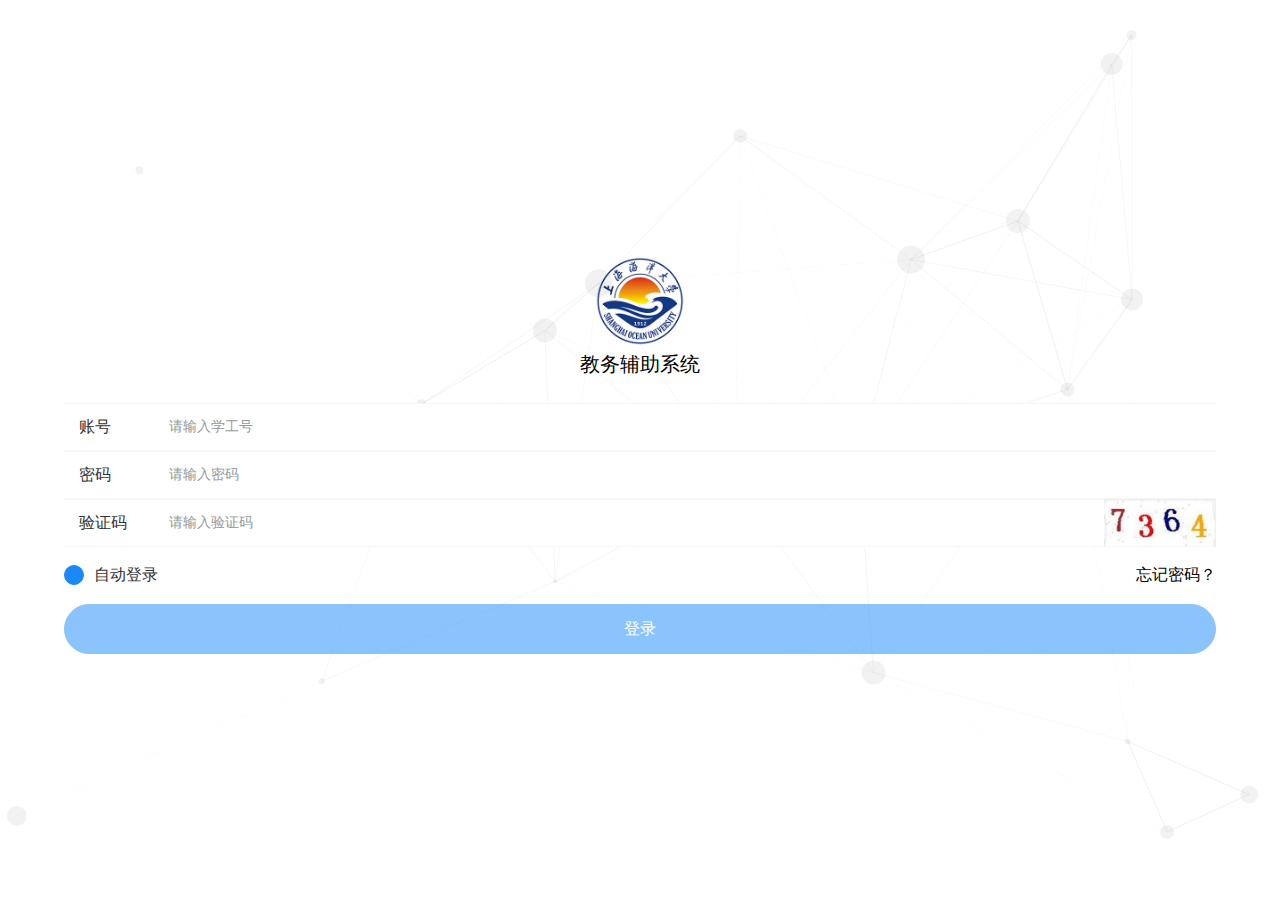
==== urp-fe/about.html @ 4aa879bd "bugfix && add some function" ====
﻿<meta name="viewport" charset=utf-8″ content="width=device-width, initial-scale=1, user-scalable=no" />
<html>

<head>
	<title>关于我们</title>
</head>
<script type="text/javascript" src="js/js_lead-in.js"></script>

<body>
	<div id="control" v-cloak>
		<van-nav-bar title="关于我们" left-text="返回" border="true" left-arrow fixed @click-left="goBack()"></van-nav-bar>
		<div class="container">
			<div class="head">
				<img src="images/frame/schlogo.png" width="90px">
				<div>教务辅助系统</div>
			</div>
			<van-divider class="divider" content-position="left">
				开发人员
			</van-divider>
			<div class="card">
				<van-icon name="award" /> 李佳欣(1751130)　计算机科学与技术<br /><br />
				<van-icon name="award" /> 王晓鑫(1751119)　计算机科学与技术<br /><br />
				<van-icon name="award" /> 武艺聪(1751101)　计算机科学与技术<br /><br />
			</div>
			<van-divider class="divider" content-position="left">
				指导老师
			</van-divider>
			<div class="card">
				<van-icon name="manager" /> 于庆梅　信息学院<br /><br />
				<van-icon name="manager" /> 孙礼仕　教务处<br /><br />
				<van-icon name="manager" /> 刘东英　教务处<br /><br />
			</div>
			<van-divider class="divider" content-position="left">
				更新日志
			</van-divider>
			<div class="card">
				<van-icon name="label" /> V 2.0.0 beta（更新时间：2019-10-01）<br /><br />
				1.用户UI界面优化，增强交互体验。<br /><br />
				2.修改登录方式，自动登录更快捷。<br /><br />
				3.更多教务功能正式上线。<br /><br />
			</div>
			<van-divider class="divider" content-position="left">
				联系我们
			</van-divider>
			<div class="card">
				<van-icon name="phone" /> 联系方式：021-61900117<br /><br />
				<van-icon name="location" /> 联系地址：上海海洋大学学生事务中心203室<br /><br />
			</div>
			<br />


		</div>
	</div>
	</div>
	</div>
</body>

<script>
	var vm = new Vue({
		el: '#control',
		data: {
			active: 1,
		},
		methods: {
		},
		mounted() {
			checkToken()
		},
	});
</script>

<style>
	body {
		background-color: rgb(250, 250, 250);
	}

	.head {
		margin-top: 70px;
		margin-bottom: 20px;
		text-align: center;
	}

	.head div {
		font-size: 20px;
		margin-bottom: 20px;
	}

	.card {
		width: 90%;
		margin-top: 15px;
		margin-left: 5%;
		line-height: 20px;
		/* box-shadow: 0.5px 0.5px 0.5px 0.5px #888888;
		background: white; */
	}

	.divider {
		margin-top: 15px;
		color: black;
		padding: '0 15px';
		font-size: 18px;
		font-weight: 350;
	}
</style>


</html>
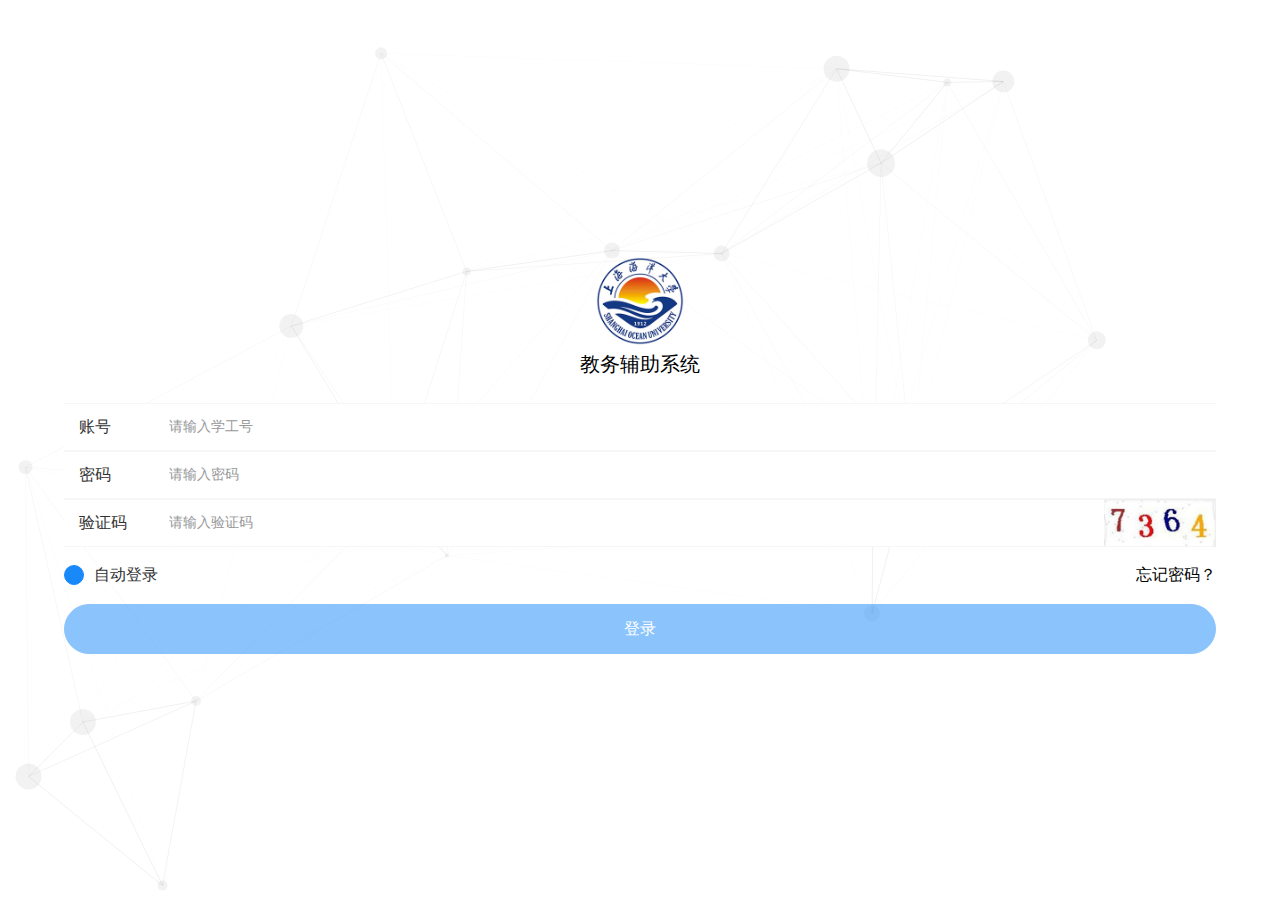
==== commit 99c6d898: "bugfix" ====
--- a/urp-fe/about.html
+++ b/urp-fe/about.html
@@ -29,15 +29,6 @@
 				<van-icon name="manager" /> 于庆梅　信息学院<br /><br />
 				<van-icon name="manager" /> 孙礼仕　教务处<br /><br />
 				<van-icon name="manager" /> 刘东英　教务处<br /><br />
-			</div>
-			<van-divider class="divider" content-position="left">
-				更新日志
-			</van-divider>
-			<div class="card">
-				<van-icon name="label" /> V 2.0.0 beta（更新时间：2019-10-01）<br /><br />
-				1.用户UI界面优化，增强交互体验。<br /><br />
-				2.修改登录方式，自动登录更快捷。<br /><br />
-				3.更多教务功能正式上线。<br /><br />
 			</div>
 			<van-divider class="divider" content-position="left">
 				联系我们
